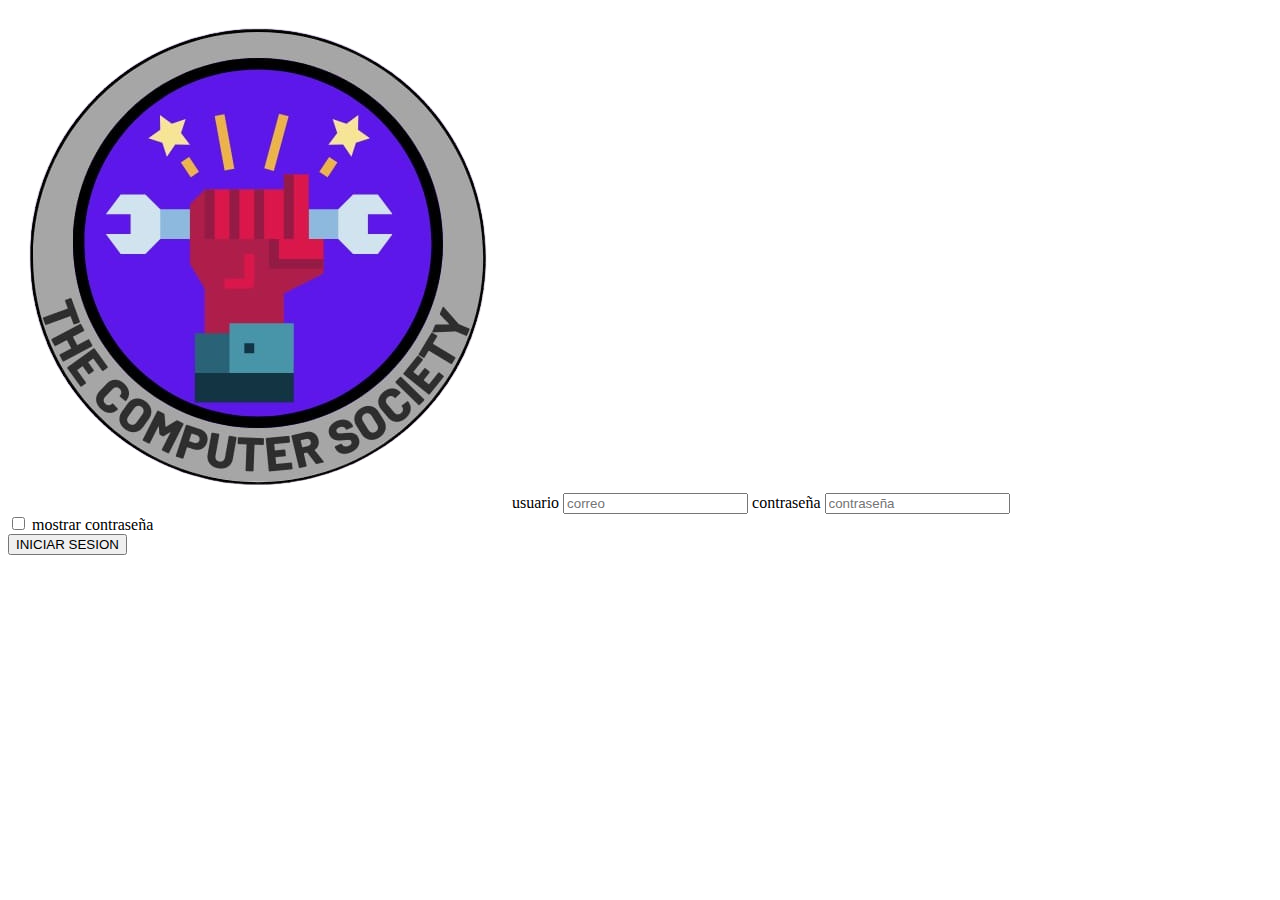
==== login.html @ 287071e1 "login html creado" ====
<!DOCTYPE html>
<html lang="en">
<head>
    <meta charset="UTF-8">
    <meta name="viewport" content="width=device-width, initial-scale=1.0">
    <link rel="login" href="./login.css">
    <title>Inicia sesion o registrate</title>
    <form >
        <img src="./imagenes/WhatsApp Image 2023-11-06 at 5.41.07 PM-PhotoRoom.png-PhotoRoom.png" alt="logotipo">
        <label for="username">usuario</label>
        <input type="text"id="username" placeholder="correo" required>
        <label for="password">contraseña</label>
        <input type="text"id="password" placeholder="contraseña" required>
        <div class="box-visible">
            <input type="checkbox" id="visible">
            <label for="visible">mostrar contraseña</label>
        </div>
        <button type="submit" id="submit"> INICIAR SESION </button>
    </form>
    <script src="./login.js"></script>
</head>
<body>
    
</body>
</html>
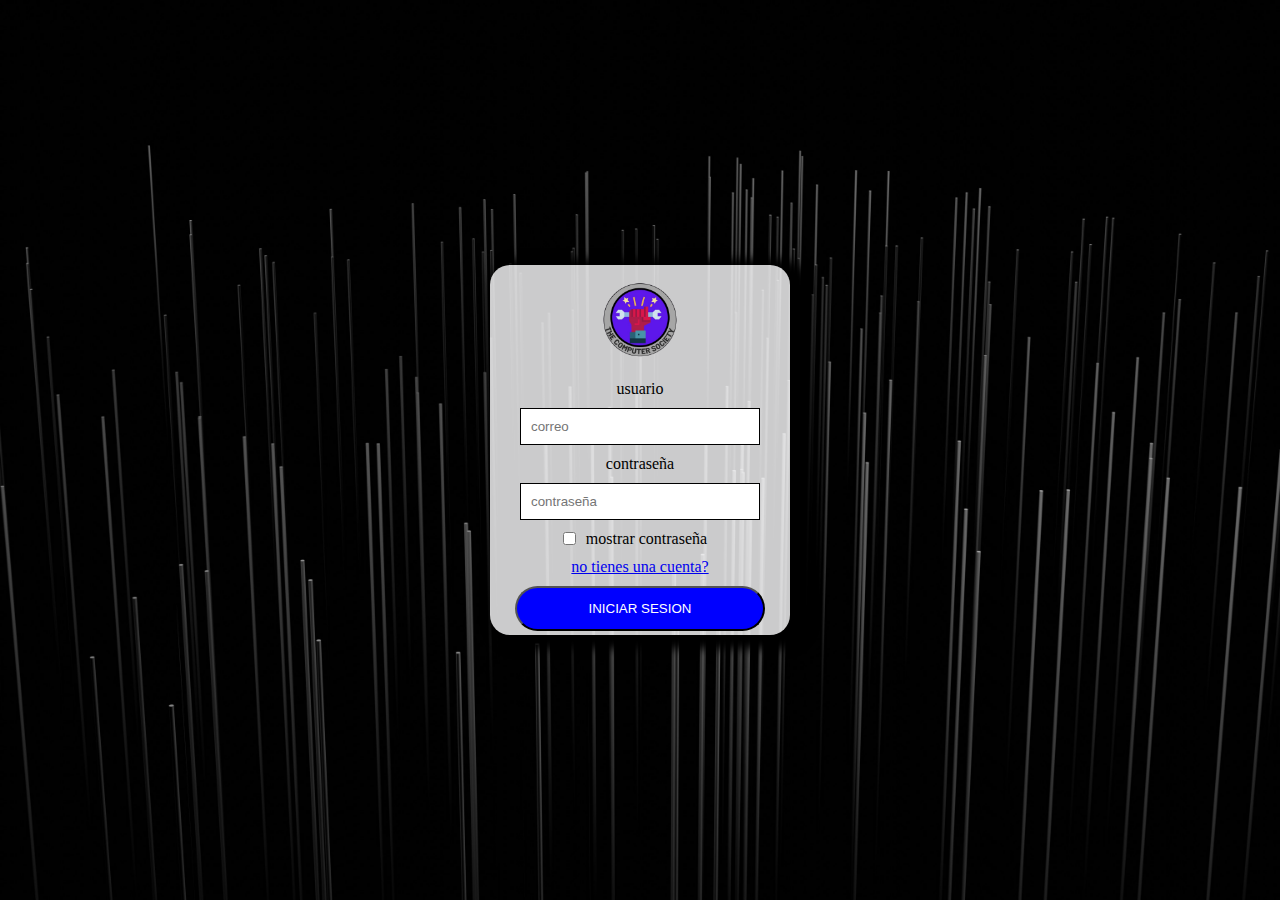
==== commit 22acbca2: "login creado" ====
--- a/login.html
+++ b/login.html
@@ -3,18 +3,21 @@
 <head>
     <meta charset="UTF-8">
     <meta name="viewport" content="width=device-width, initial-scale=1.0">
-    <link rel="login" href="./login.css">
+    <link rel="stylesheet" href="./login.css">
     <title>Inicia sesion o registrate</title>
     <form >
         <img src="./imagenes/WhatsApp Image 2023-11-06 at 5.41.07 PM-PhotoRoom.png-PhotoRoom.png" alt="logotipo">
         <label for="username">usuario</label>
         <input type="text"id="username" placeholder="correo" required>
         <label for="password">contraseña</label>
-        <input type="text"id="password" placeholder="contraseña" required>
+        <input type="password"id="password" placeholder="contraseña" required>
         <div class="box-visible">
             <input type="checkbox" id="visible">
             <label for="visible">mostrar contraseña</label>
+            
+
         </div>
+        <a href="./registro.html">no tienes una cuenta?</a>
         <button type="submit" id="submit"> INICIAR SESION </button>
     </form>
     <script src="./login.js"></script>
--- a/login.css
+++ b/login.css
@@ -0,0 +1,78 @@
+*{
+    padding: 0;
+    margin: 0;
+    box-sizing:border-box;
+
+
+}
+
+body{
+    width: 100%;
+    height: 100vh;
+    display: flex;
+    justify-content: center;
+    align-items: center;
+    background: url(imagenes/fondoform.jpg);
+    background-repeat: no-repeat;
+    background-attachment: fixed;
+    background-size: cover;
+    background-position: center;
+}
+
+form{
+    width: 300px;
+    height: 370px;
+    display: flex;
+    justify-content: center;
+    align-items: center;
+    box-shadow: 10px 4px 10px 10px black;
+    background-color: rgba(254, 254, 255, 0.801);
+    border-radius: 20px;
+    flex-direction: column;
+}
+
+form img{
+    width: 100px;
+    height: 100px;
+    padding: 10px;
+}
+
+form input[type="text"], input[type="password"]{
+    outline: 0;
+    border: 1px solid black;
+    width: 80%;
+    padding: 10px;
+}
+
+form label {
+    font-weight: 500;
+    padding: 10px;
+}
+
+.box-visible {
+    width: 100%;
+    height: auto;
+    display: flex;
+    justify-content: center;
+    align-items: center;
+}
+
+form button {
+    border-radius: 25px;
+    background-color: blue;
+    margin-top: 10px;
+    width: 250px;
+    height: 45px;
+    padding: 5px;
+    cursor: pointer;
+    display: flex;
+    align-items: center;
+    justify-content: center;
+    color: white;
+    transition: all .3s ease-out;
+    text-align: center;
+      
+}
+form button:hover {
+    opacity: .75;
+} 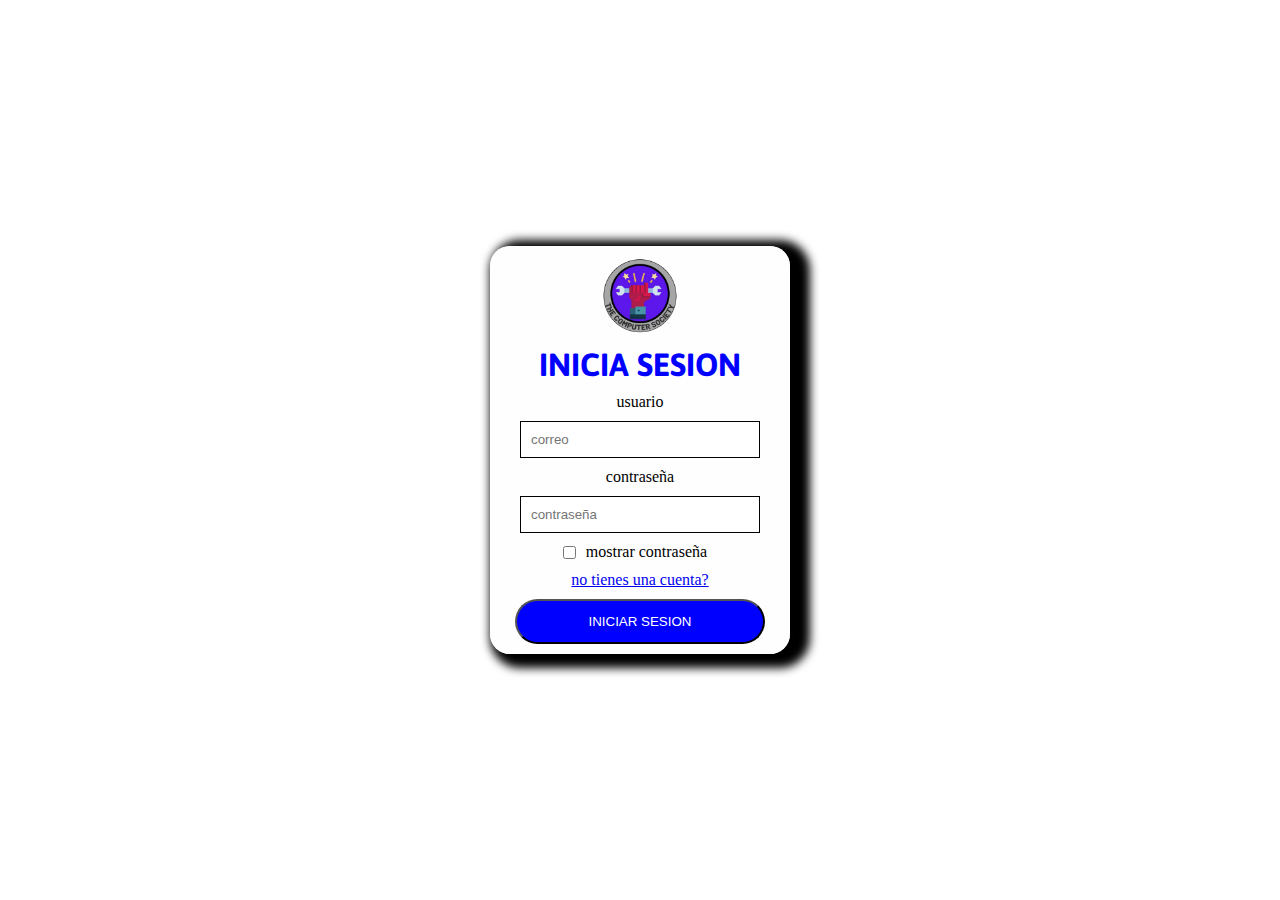
==== commit 102339f7: "se agrego el registro y cambios en los otros archivos" ====
--- a/login.html
+++ b/login.html
@@ -4,9 +4,13 @@
     <meta charset="UTF-8">
     <meta name="viewport" content="width=device-width, initial-scale=1.0">
     <link rel="stylesheet" href="./login.css">
+    <style>
+        @import url('https://fonts.googleapis.com/css2?family=Asap:wght@500&family=Kanit:wght@300&family=Source+Code+Pro:wght@600&family=Young+Serif&display=swap');
+      </style>
     <title>Inicia sesion o registrate</title>
     <form >
         <img src="./imagenes/WhatsApp Image 2023-11-06 at 5.41.07 PM-PhotoRoom.png-PhotoRoom.png" alt="logotipo">
+        <h1 class="titulo">INICIA SESION</h1>
         <label for="username">usuario</label>
         <input type="text"id="username" placeholder="correo" required>
         <label for="password">contraseña</label>
--- a/login.css
+++ b/login.css
@@ -12,16 +12,21 @@
     display: flex;
     justify-content: center;
     align-items: center;
-    background: url(imagenes/fondoform.jpg);
+    background: url(imagenes/1.png);
     background-repeat: no-repeat;
     background-attachment: fixed;
     background-size: cover;
     background-position: center;
 }
+.titulo {
+    font-family: 'Asap', sans-serif;
+    color: blue;
+}
+
 
 form{
     width: 300px;
-    height: 370px;
+    height: auto;
     display: flex;
     justify-content: center;
     align-items: center;
@@ -61,6 +66,7 @@
     border-radius: 25px;
     background-color: blue;
     margin-top: 10px;
+    margin-bottom: 10px;
     width: 250px;
     height: 45px;
     padding: 5px;
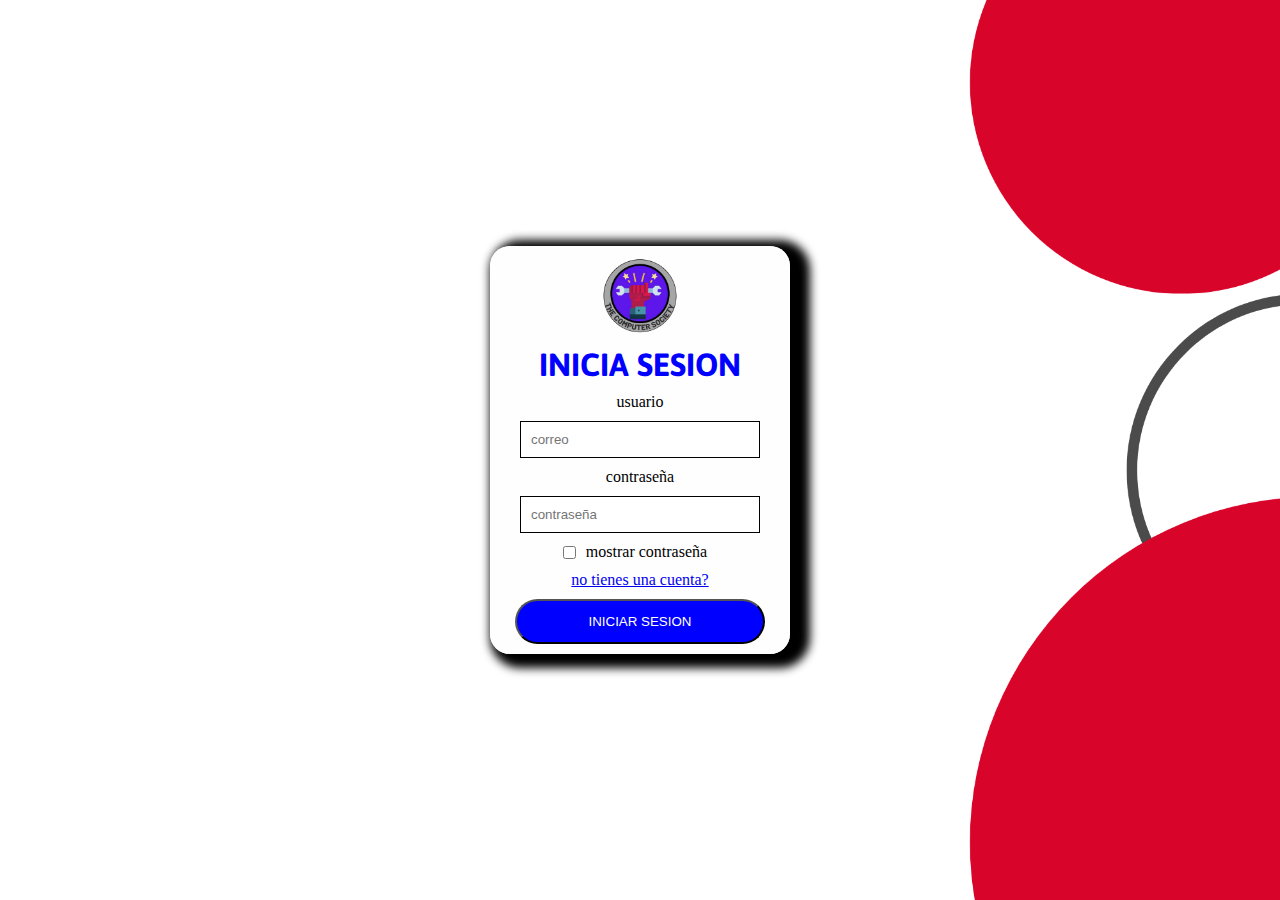
==== commit 161a4e0d: "proyecto terminado :)" ====
--- a/login.html
+++ b/login.html
@@ -8,7 +8,10 @@
         @import url('https://fonts.googleapis.com/css2?family=Asap:wght@500&family=Kanit:wght@300&family=Source+Code+Pro:wght@600&family=Young+Serif&display=swap');
       </style>
     <title>Inicia sesion o registrate</title>
-    <form >
+  
+</head>
+<body>
+    <form id="loginForm">
         <img src="./imagenes/WhatsApp Image 2023-11-06 at 5.41.07 PM-PhotoRoom.png-PhotoRoom.png" alt="logotipo">
         <h1 class="titulo">INICIA SESION</h1>
         <label for="username">usuario</label>
@@ -24,9 +27,9 @@
         <a href="./registro.html">no tienes una cuenta?</a>
         <button type="submit" id="submit"> INICIAR SESION </button>
     </form>
-    <script src="./login.js"></script>
-</head>
-<body>
-    
+    <script src="./login.js">
+        localStorage.setItem("usuario", JSON.stringify(form))
+        console.log(localStorage.setItem("usuario"))
+    </script>  
 </body>
 </html>